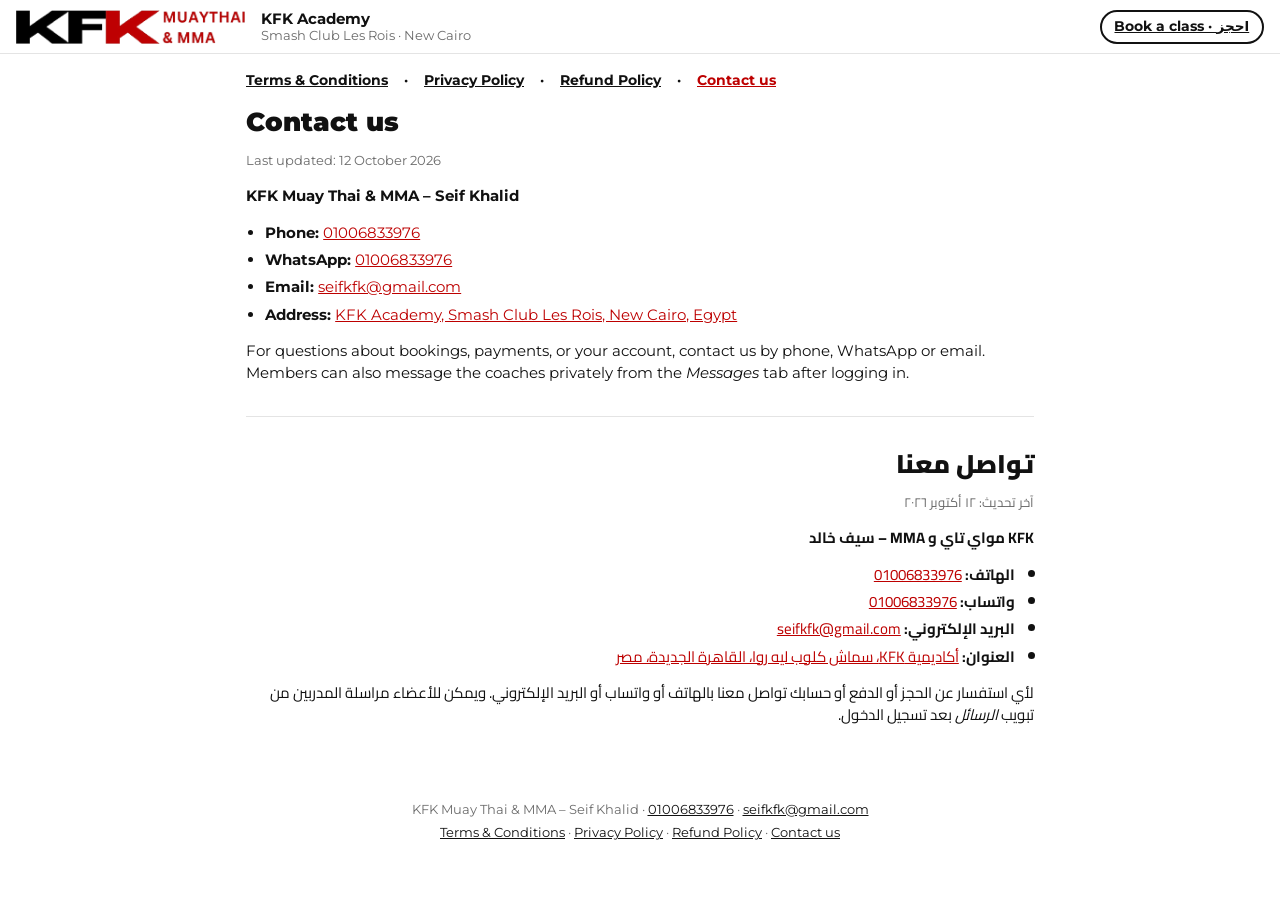
==== contact.html @ 9b611640 "Add Terms, Privacy, Refund Policy and Contact pages (EN/AR) with footer links Co-Authored-By: Claude" ====
<!doctype html>
<html lang="en">
<head>
<meta charset="utf-8"><meta name="viewport" content="width=device-width, initial-scale=1">
<title>Contact us — KFK Academy</title>
<meta name="description" content="Contact us for KFK Muay Thai &amp; MMA class booking at KFK Academy, New Cairo.">
<link rel="icon" type="image/png" href="assets/brand/icon-k-black-fighter.png">
<link rel="preconnect" href="https://fonts.googleapis.com"><link rel="preconnect" href="https://fonts.gstatic.com" crossorigin>
<link href="https://fonts.googleapis.com/css2?family=Montserrat:wght@400;600;700;800&family=Cairo:wght@400;600;700&display=swap" rel="stylesheet">
<link rel="stylesheet" href="css/app.css">
</head>
<body class="policy">
<header class="top"><a href="./"><img class="logo" src="assets/brand/logo-full-horizontal.png" alt="KFK Muay Thai &amp; MMA"></a>
<div class="who"><strong>KFK Academy</strong><small>Smash Club Les Rois · New Cairo</small></div>
<a class="btn ghost sm" href="./">Book a class · احجز</a></header>
<main class="container policy-body">
<nav class="policy-nav"><a href="terms.html">Terms &amp; Conditions</a> · <a href="privacy.html">Privacy Policy</a> · <a href="refund-policy.html">Refund Policy</a> · <a href="contact.html" aria-current="page">Contact us</a></nav>
<article lang="en"><h1>Contact us</h1><p class="muted small">Last updated: 12 October 2026</p><p><strong>KFK Muay Thai &amp; MMA – Seif Khalid</strong></p>
<ul class="rules">
<li><strong>Phone:</strong> <a href="tel:+201006833976">01006833976</a></li>
<li><strong>WhatsApp:</strong> <a href="https://wa.me/201006833976" target="_blank" rel="noopener">01006833976</a></li>
<li><strong>Email:</strong> <a href="mailto:seifkfk@gmail.com">seifkfk@gmail.com</a></li>
<li><strong>Address:</strong> <a href="https://maps.google.com/?q=30.005711,31.508550" target="_blank" rel="noopener">KFK Academy, Smash Club Les Rois, New Cairo, Egypt</a></li>
</ul>
<p>For questions about bookings, payments, or your account, contact us by phone, WhatsApp or email. Members can also message the coaches privately from the <em>Messages</em> tab after logging in.</p></article>
<article lang="ar" dir="rtl"><h1>تواصل معنا</h1><p class="muted small">آخر تحديث: ١٢ أكتوبر ٢٠٢٦</p><p><strong>KFK مواي تاي و MMA – سيف خالد</strong></p>
<ul class="rules">
<li><strong>الهاتف:</strong> <a href="tel:+201006833976">01006833976</a></li>
<li><strong>واتساب:</strong> <a href="https://wa.me/201006833976" target="_blank" rel="noopener">01006833976</a></li>
<li><strong>البريد الإلكتروني:</strong> <a href="mailto:seifkfk@gmail.com">seifkfk@gmail.com</a></li>
<li><strong>العنوان:</strong> <a href="https://maps.google.com/?q=30.005711,31.508550" target="_blank" rel="noopener">أكاديمية KFK، سماش كلوب ليه روا، القاهرة الجديدة، مصر</a></li>
</ul>
<p>لأي استفسار عن الحجز أو الدفع أو حسابك تواصل معنا بالهاتف أو واتساب أو البريد الإلكتروني. ويمكن للأعضاء مراسلة المدربين من تبويب <em>الرسائل</em> بعد تسجيل الدخول.</p></article>
</main>
<footer class="site-footer"><span>KFK Muay Thai &amp; MMA – Seif Khalid</span> · <a href="tel:+201006833976">01006833976</a> · <a href="mailto:seifkfk@gmail.com">seifkfk@gmail.com</a><br><a href="terms.html">Terms &amp; Conditions</a> · <a href="privacy.html">Privacy Policy</a> · <a href="refund-policy.html">Refund Policy</a> · <a href="contact.html" aria-current="page">Contact us</a></footer>
</body></html>
---- css/app.css ----
/* KFK brand: white #FFFFFF, black #000000, red #BD0000 · Montserrat (Cairo for Arabic) */
:root {
  --red: #BD0000;
  --red-dark: #8f0000;
  --black: #000000;
  --ink: #111111;
  --ink-2: #4a4a4a;
  --muted: #6b6b6b;
  --line: #e4e4e4;
  --bg: #ffffff;
  --card: #ffffff;
  --ok: #1d7a3a;
  --ok-bg: #e7f4ea;
  --warn: #8a5a00;
  --warn-bg: #fdf1dc;
  --grey-bg: #ececec;
  --radius: 10px;
  --font: 'Montserrat', system-ui, -apple-system, 'Segoe UI', sans-serif;
}
html[dir='rtl'] { --font: 'Cairo', 'Montserrat', system-ui, sans-serif; }
* { box-sizing: border-box; }
html, body { margin: 0; }
body { font-family: var(--font); background: var(--bg); color: var(--ink); font-size: 15px; line-height: 1.45;
  -webkit-font-smoothing: antialiased; }
h1, h2, h3 { margin: 0 0 .6rem; line-height: 1.2; }
h2 { font-size: 1.15rem; font-weight: 800; text-transform: uppercase; letter-spacing: .02em; margin-top: 1.4rem; }
html[dir='rtl'] h2 { text-transform: none; letter-spacing: 0; }
h3 { font-size: 1rem; font-weight: 700; }
a { color: var(--red); }
small, .small { font-size: .82rem; }
.muted { color: var(--muted); }
.center { text-align: center; padding: 3rem 1rem; }
.error { color: var(--red); font-weight: 600; }
.hidden { display: none !important; }
.row { display: flex; gap: .4rem; align-items: center; flex-wrap: wrap; }
.row select, .row input { width: auto; }

/* Buttons */
.btn { font: inherit; font-weight: 700; border: 2px solid var(--ink); background: var(--card); color: var(--ink);
  border-radius: 999px; padding: .55rem 1.1rem; cursor: pointer; display: inline-flex; gap: .4rem; align-items: center;
  justify-content: center; min-height: 40px; }
.btn:hover { background: #f0f0f0; }
.btn:disabled { opacity: .45; cursor: not-allowed; }
.btn.primary { background: var(--red); border-color: var(--red); color: #fff; }
.btn.primary:hover { background: var(--red-dark); border-color: var(--red-dark); }
.btn.danger { border-color: var(--red); color: var(--red); }
.btn.danger:hover { background: #fbeaea; }
.btn.ghost { border-color: var(--line); }
.btn.sm { padding: .3rem .8rem; min-height: 34px; font-size: .85rem; }
.btn.wide { width: 100%; }
.btn .tag { font-size: .7rem; background: rgba(255,255,255,.25); padding: 0 .4rem; border-radius: 4px; }
.link { background: none; border: 0; color: var(--ink); font: inherit; cursor: pointer; padding: .3rem 0; text-align: start; }
button.link:hover { text-decoration: underline; }
.icon-btn { background: none; border: 0; color: inherit; font-size: 1.3rem; cursor: pointer; padding: .3rem .5rem;
  position: relative; line-height: 1; }
:focus-visible { outline: 3px solid var(--red); outline-offset: 2px; }

/* Auth */
.auth { min-height: 100vh; display: grid; place-items: center; gap: 1.5rem; padding: 2rem 1rem;
  background: var(--black); align-content: center; }
.auth-brand { text-align: center; color: #fff; }
.auth-brand img { width: min(320px, 80vw); height: auto; }
.auth-brand p { margin: .6rem 0 0; color: #cfcfcf; font-weight: 600; letter-spacing: .04em; }
.auth-card { width: min(440px, 100%); background: var(--card); border-radius: 14px; padding: 1.4rem;
  box-shadow: 0 20px 60px rgba(0,0,0,.4); }
.auth-top { display: flex; justify-content: space-between; align-items: center; gap: .5rem; margin-bottom: 1rem; }
.seg { display: inline-flex; background: var(--bg); border-radius: 999px; padding: 3px; }
.seg button { font: inherit; font-weight: 700; border: 0; background: none; padding: .45rem .9rem; border-radius: 999px;
  cursor: pointer; color: var(--ink-2); }
.seg button[aria-pressed='true'] { background: var(--black); color: #fff; }
.seg.choice { display: grid; grid-template-columns: 1fr; gap: .4rem; background: none; padding: 0; width: 100%; }
.seg.choice button { border: 2px solid var(--line); border-radius: var(--radius); text-align: start; padding: .7rem .9rem; }
.seg.choice button[aria-pressed='true'] { border-color: var(--red); background: #fff5f5; color: var(--ink); }
.label { font-weight: 700; margin: 0 0 .4rem; }

/* Forms */
.form { display: grid; gap: .8rem; margin: .8rem 0; }
.field { display: grid; gap: .25rem; }
.field > span { font-weight: 600; font-size: .9rem; }
.field small { color: var(--muted); }
input, select, textarea { font: inherit; padding: .6rem .7rem; border: 1.5px solid #cfcfcf; border-radius: 8px;
  background: #fff; color: var(--ink); width: 100%; min-height: 42px; }
input:focus, select:focus, textarea:focus { border-color: var(--ink); outline: none; }
.check { display: flex; gap: .6rem; align-items: center; font-weight: 600; }
.check input { width: 20px; height: 20px; min-height: 0; accent-color: var(--red); }
label.inline input { width: auto; }

/* Shell */
.top { background: #fff; color: var(--ink); border-bottom: 1px solid var(--line); display: flex; align-items: center; gap: 1rem; padding: .6rem 1rem;
  position: sticky; top: 0; z-index: 10; flex-wrap: wrap; }
.top .logo { height: 34px; width: auto; }
.top .who { display: grid; margin-inline-end: auto; line-height: 1.2; }
.top .who small { color: var(--muted); }
.top .btn.ghost { color: var(--ink); border-color: var(--ink); background: transparent; }
.top .btn.ghost:hover { background: #f0f0f0; }
.bell .badge { position: absolute; top: 0; inset-inline-end: 0; }
.badge { background: var(--red); color: #fff; border-radius: 999px; font-size: .7rem; font-weight: 800;
  min-width: 18px; height: 18px; display: inline-grid; place-items: center; padding: 0 5px; margin-inline-start: .3rem; }
.container { max-width: 980px; margin: 0 auto; padding: 1rem; }
.tabs { display: flex; gap: .1rem .3rem; flex-wrap: wrap; border-bottom: 2px solid var(--line); margin: .2rem 0 1rem; }
.tab { font: inherit; font-weight: 700; border: 0; background: none; padding: .7rem .8rem; cursor: pointer; color: var(--ink-2);
  white-space: nowrap; border-bottom: 3px solid transparent; margin-bottom: -2px; }
.tab[aria-selected='true'] { color: var(--ink); border-bottom-color: var(--red); }
.section-head { display: flex; justify-content: space-between; align-items: center; gap: .8rem; flex-wrap: wrap; margin-top: 1rem; }
.section-head h2 { margin: 0; }
.section-head p { margin: 0; }
.count { display: inline-grid; place-items: center; background: var(--black); color: #fff; border-radius: 999px;
  min-width: 22px; height: 22px; font-size: .75rem; padding: 0 6px; vertical-align: middle; margin-inline-start: .4rem; }

/* Stats */
.stats { display: grid; grid-template-columns: repeat(auto-fit, minmax(150px, 1fr)); gap: .6rem; margin: .5rem 0 1rem; }
.stat { background: var(--card); border: 1px solid var(--line); border-radius: var(--radius); padding: .8rem .9rem;
  display: grid; gap: .15rem; align-content: start; }
.stat > small:first-child { color: var(--muted); font-weight: 600; text-transform: uppercase; font-size: .72rem; letter-spacing: .04em; }
.stat strong { font-size: 1.5rem; font-weight: 800; }
.stats.big { grid-template-columns: repeat(auto-fit, minmax(190px, 1fr)); }
.up { color: var(--ok); font-weight: 700; }
.down { color: var(--red); font-weight: 700; }
.notice { background: #fff5f5; border-inline-start: 4px solid var(--red); padding: .7rem .9rem; border-radius: 6px; margin: .5rem 0; }
.notice.full { grid-column: 1 / -1; margin: 0; }
.empty { color: var(--muted); padding: 1.2rem; text-align: center; background: var(--card); border: 1px dashed #d4d4d4;
  border-radius: var(--radius); }

/* Sessions */
.day { margin: 1.2rem 0 .5rem; font-size: .9rem; text-transform: uppercase; letter-spacing: .05em; color: var(--red); }
html[dir='rtl'] .day { text-transform: none; letter-spacing: 0; }
.session-list { display: grid; gap: .5rem; }
.session { display: grid; grid-template-columns: 76px 1fr auto; gap: .8rem; align-items: center; background: var(--card);
  border: 1px solid var(--line); border-radius: var(--radius); padding: .75rem .9rem; }
.session .when { display: grid; line-height: 1.2; }
.session .when strong { font-size: 1rem; }
.session .when small, .session .what small { color: var(--muted); }
.session .what { display: grid; min-width: 0; }
.session.is-cancelled, .card.is-cancelled { opacity: .6; }
.session.waiting { border-style: dashed; }
.pill { display: inline-block; font-size: .75rem; font-weight: 700; padding: .2rem .6rem; border-radius: 999px;
  background: var(--grey-bg); color: var(--ink-2); margin-inline-start: .4rem; white-space: nowrap; }
.pill.ok { background: var(--ok-bg); color: var(--ok); }
.pill.warn { background: var(--warn-bg); color: var(--warn); }
.pill.grey { background: var(--grey-bg); color: var(--ink-2); }

/* Packages */
.package-grid { display: grid; grid-template-columns: repeat(auto-fit, minmax(240px, 1fr)); gap: .8rem; }
.package { background: var(--card); border: 2px solid var(--black); border-radius: 14px; padding: 1rem; display: flex;
  flex-direction: column; gap: .5rem; }
.package h3 { margin: 0; text-transform: uppercase; }
.package .price { font-size: 1.6rem; font-weight: 900; color: var(--red); }
.package ul { margin: 0; padding-inline-start: 1.1rem; }
.package-actions { display: grid; gap: .4rem; margin-top: auto; }

/* Tables */
.table-wrap { overflow-x: auto; background: var(--card); border: 1px solid var(--line); border-radius: var(--radius); }
table { border-collapse: collapse; width: 100%; font-size: .9rem; }
th, td { padding: .6rem .7rem; text-align: start; border-bottom: 1px solid var(--line); vertical-align: middle; }
th { font-size: .75rem; text-transform: uppercase; color: var(--muted); letter-spacing: .04em; }
tr:last-child td { border-bottom: 0; }
table.bars td.bar-cell { min-width: 240px; }
.bar-wrap { display: flex; align-items: center; gap: .6rem; }
.bar-track { flex: 1; min-width: 120px; }
.bar { display: block; height: 12px; background: var(--red); border-radius: 0 4px 4px 0; }
.bar-wrap > span:last-child { white-space: nowrap; font-weight: 700; }
html[dir='rtl'] .bar { border-radius: 4px 0 0 4px; }

/* Cards */
.card { background: var(--card); border: 1px solid var(--line); border-radius: var(--radius); padding: .9rem 1rem; margin: .6rem 0; }
.card > header { display: flex; justify-content: space-between; gap: .8rem; align-items: flex-start; flex-wrap: wrap; }
.card h3 { margin: 0 0 .15rem; }
.row-card { display: flex; justify-content: space-between; align-items: center; gap: .8rem; flex-wrap: wrap; }
.row-card > div:first-child { display: grid; }
.attendance { list-style: none; margin: .7rem 0 0; padding: 0; display: grid; gap: .35rem; }
.attendance li { display: flex; justify-content: space-between; align-items: center; gap: .6rem; flex-wrap: wrap;
  padding: .5rem .6rem; border-radius: 8px; background: var(--bg); }
.attendance li > div:first-child { display: grid; }
.attendance li.attended { background: var(--ok-bg); }
.attendance li.no_show { background: #fbeaea; }
.member-row { display: flex; justify-content: space-between; align-items: center; gap: .6rem; flex-wrap: wrap;
  padding: .6rem 0; border-top: 1px solid var(--line); }
.member-row input[type='number'] { width: 110px; }
.members { margin-top: .4rem; }
.chips { display: flex; gap: .4rem; flex-wrap: wrap; margin: .6rem 0 1rem; }
.chip { font: inherit; font-weight: 700; border: 2px solid var(--line); background: var(--card); border-radius: 999px;
  padding: .45rem .9rem; cursor: pointer; }
.chip[aria-pressed='true'] { border-color: var(--red); background: var(--red); color: #fff; }
.two-col { display: grid; grid-template-columns: repeat(auto-fit, minmax(280px, 1fr)); gap: 1rem; }
.plain { padding-inline-start: 1.2rem; }
.plain li { margin: .3rem 0; }

/* Notifications */
.notes { display: grid; gap: .5rem; }
.note { background: var(--card); border: 1px solid var(--line); border-radius: var(--radius); padding: .7rem .9rem; }
.note > div { display: flex; justify-content: space-between; gap: .6rem; flex-wrap: wrap; }
.note p { margin: .3rem 0 0; color: var(--ink-2); }
.note.unread { border-inline-start: 4px solid var(--red); }

/* Dialogs & toasts */
.overlay { position: fixed; inset: 0; background: rgba(0,0,0,.55); display: grid; place-items: center; padding: 1rem; z-index: 50; }
.dialog { background: var(--card); border-radius: 14px; width: min(520px, 100%); max-height: 90vh; overflow: auto; }
.dialog-head { display: flex; justify-content: space-between; align-items: center; padding: .9rem 1rem .2rem; gap: .6rem; }
.dialog-head h3 { margin: 0; }
.dialog-body { padding: .4rem 1rem 1rem; white-space: pre-line; }
.dialog-actions { display: flex; justify-content: flex-end; gap: .5rem; padding: 0 1rem 1rem; flex-wrap: wrap; }
#toasts { position: fixed; bottom: 1rem; inset-inline: 1rem; display: grid; gap: .5rem; justify-items: center; z-index: 60;
  pointer-events: none; }
.toast { background: var(--black); color: #fff; padding: .75rem 1rem; border-radius: 10px; max-width: 520px;
  box-shadow: 0 8px 30px rgba(0,0,0,.3); font-weight: 600; transition: opacity .4s; }
.toast.err { background: var(--red); }
.toast.out { opacity: 0; }

@media (max-width: 560px) {
  .session { grid-template-columns: 62px 1fr; }
  .session .act { grid-column: 1 / -1; }
  .session .act .btn { width: 100%; }
  .top .logo { height: 26px; }
  .stat strong { font-size: 1.25rem; }
}

/* Update 002 */
.attendance li, .session, .stat, .card, .note, .table-wrap, .empty { background-color: #fff; }
.attendance li { background: #f6f6f6; }
.finished { display: block; font-style: italic; }
.pay-note { margin: .2rem 0; }
.pay-note em { font-style: italic; }
.no-refunds { border: 2px solid var(--red); background: #fff5f5; border-radius: var(--radius); padding: .8rem 1rem; margin: .6rem 0 1rem; }
.no-refunds strong { color: var(--red); font-size: 1.1rem; letter-spacing: .04em; }
.no-refunds p { margin: .3rem 0 0; }
.no-refunds-inline { color: var(--red); font-weight: 700; margin: -.3rem 0 .6rem; }
ul.rules { padding-inline-start: 1.2rem; }
ul.rules li { margin: .35rem 0; }
fieldset.days { border: 1.5px solid #cfcfcf; border-radius: 8px; padding: .6rem .8rem; display: flex; flex-wrap: wrap; gap: .5rem 1rem; }
fieldset.days legend { font-weight: 600; font-size: .9rem; padding: 0 .3rem; }
.thread { display: grid; gap: .5rem; max-height: 55vh; overflow-y: auto; padding: .6rem; border: 1px solid var(--line); border-radius: var(--radius); background: #fafafa; }
.bubble { max-width: 80%; padding: .5rem .8rem; border-radius: 12px; background: #fff; border: 1px solid var(--line); display: grid; gap: .1rem; }
.bubble p { margin: 0; white-space: pre-wrap; }
.bubble.mine { justify-self: end; background: var(--red); color: #fff; border-color: var(--red); }
.bubble.mine .muted { color: #ffd6d6; }
.bubble .who { font-weight: 700; font-size: .75rem; }
.composer { display: flex; gap: .5rem; margin-top: .6rem; align-items: flex-end; }
.composer textarea { flex: 1; }
.inbox { display: grid; grid-template-columns: minmax(200px, 280px) 1fr; gap: 1rem; margin-top: .6rem; }
.inbox-list { display: grid; gap: .4rem; align-content: start; }
.thread-item { font: inherit; text-align: start; background: #fff; border: 1px solid var(--line); border-radius: var(--radius); padding: .6rem .7rem; cursor: pointer; display: grid; gap: .1rem; }
.thread-item[aria-pressed='true'] { border-color: var(--red); background: #fff5f5; }
@media (max-width: 700px) { .inbox { grid-template-columns: 1fr; } }

/* Policy pages & footer */
.policy-body { max-width: 820px; }
.policy-body h1 { font-size: 1.6rem; font-weight: 900; margin: 1rem 0 .2rem; }
.policy-body h2 { font-size: 1rem; margin-top: 1.2rem; }
.policy-body article { margin-bottom: 2rem; }
.policy-body article[dir='rtl'] { font-family: 'Cairo', 'Montserrat', sans-serif; border-top: 1px solid var(--line); padding-top: 1rem; }
.policy-nav { display: flex; flex-wrap: wrap; gap: .4rem 1rem; font-weight: 700; font-size: .9rem; }
.policy-nav a, .site-footer a { color: var(--ink); }
.policy-nav a[aria-current='page'] { color: var(--red); }
.top > a { display: inline-flex; }
.site-footer { text-align: center; color: var(--muted); font-size: .82rem; padding: 1.5rem 1rem 2rem; line-height: 1.8; }
.site-footer a { text-decoration: underline; }
.auth .site-footer { color: #bdbdbd; }
.auth .site-footer a { color: #fff; }
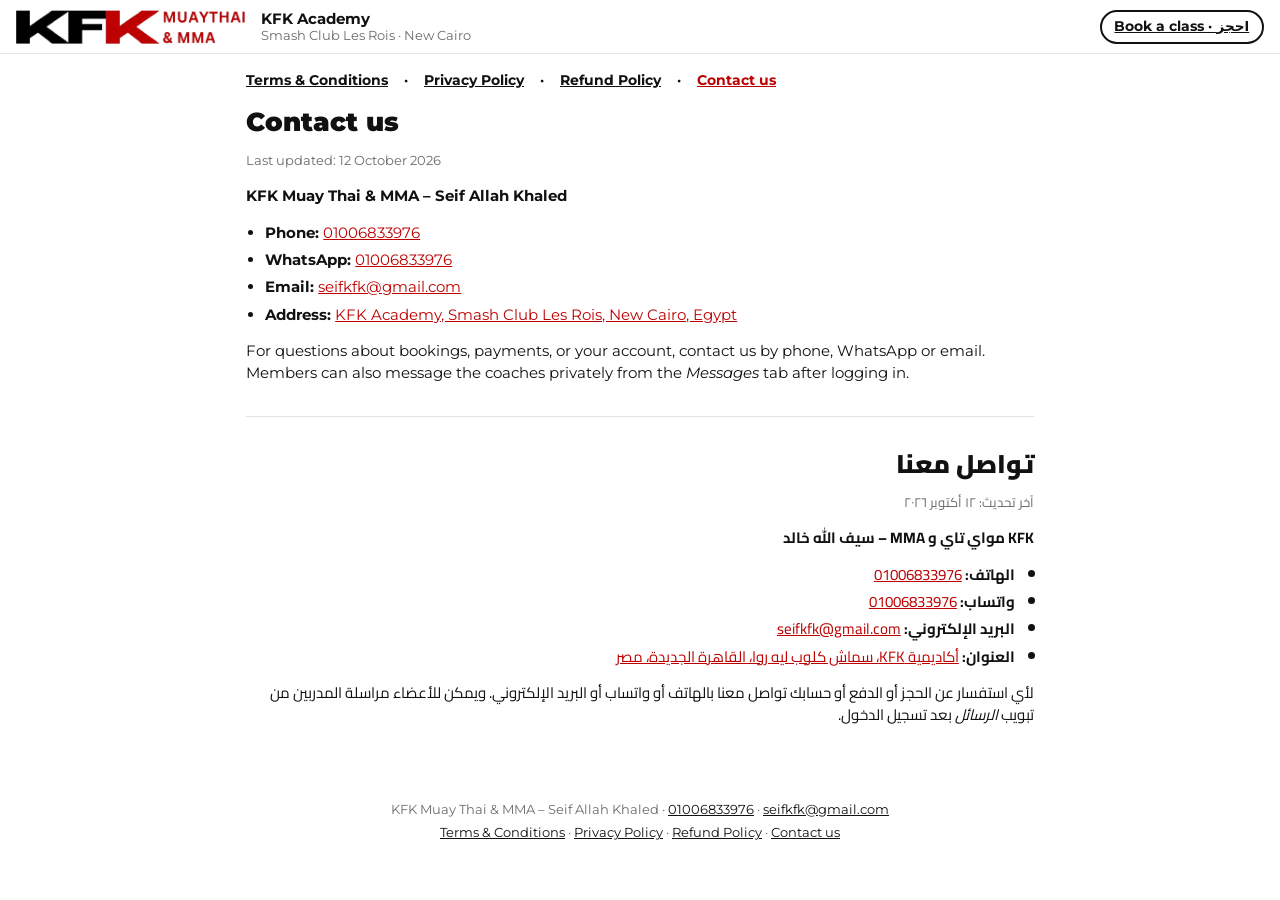
==== commit 1786c553: "Rename Seif Khalid to Seif Allah Khaled Co-Authored-By: Claude Opus 5.5 <noreply@anthropic.com> Clau" ====
--- a/contact.html
+++ b/contact.html
@@ -15,7 +15,7 @@
 <a class="btn ghost sm" href="./">Book a class · احجز</a></header>
 <main class="container policy-body">
 <nav class="policy-nav"><a href="terms.html">Terms &amp; Conditions</a> · <a href="privacy.html">Privacy Policy</a> · <a href="refund-policy.html">Refund Policy</a> · <a href="contact.html" aria-current="page">Contact us</a></nav>
-<article lang="en"><h1>Contact us</h1><p class="muted small">Last updated: 12 October 2026</p><p><strong>KFK Muay Thai &amp; MMA – Seif Khalid</strong></p>
+<article lang="en"><h1>Contact us</h1><p class="muted small">Last updated: 12 October 2026</p><p><strong>KFK Muay Thai &amp; MMA – Seif Allah Khaled</strong></p>
 <ul class="rules">
 <li><strong>Phone:</strong> <a href="tel:+201006833976">01006833976</a></li>
 <li><strong>WhatsApp:</strong> <a href="https://wa.me/201006833976" target="_blank" rel="noopener">01006833976</a></li>
@@ -23,7 +23,7 @@
 <li><strong>Address:</strong> <a href="https://maps.google.com/?q=30.005711,31.508550" target="_blank" rel="noopener">KFK Academy, Smash Club Les Rois, New Cairo, Egypt</a></li>
 </ul>
 <p>For questions about bookings, payments, or your account, contact us by phone, WhatsApp or email. Members can also message the coaches privately from the <em>Messages</em> tab after logging in.</p></article>
-<article lang="ar" dir="rtl"><h1>تواصل معنا</h1><p class="muted small">آخر تحديث: ١٢ أكتوبر ٢٠٢٦</p><p><strong>KFK مواي تاي و MMA – سيف خالد</strong></p>
+<article lang="ar" dir="rtl"><h1>تواصل معنا</h1><p class="muted small">آخر تحديث: ١٢ أكتوبر ٢٠٢٦</p><p><strong>KFK مواي تاي و MMA – سيف الله خالد</strong></p>
 <ul class="rules">
 <li><strong>الهاتف:</strong> <a href="tel:+201006833976">01006833976</a></li>
 <li><strong>واتساب:</strong> <a href="https://wa.me/201006833976" target="_blank" rel="noopener">01006833976</a></li>
@@ -32,5 +32,5 @@
 </ul>
 <p>لأي استفسار عن الحجز أو الدفع أو حسابك تواصل معنا بالهاتف أو واتساب أو البريد الإلكتروني. ويمكن للأعضاء مراسلة المدربين من تبويب <em>الرسائل</em> بعد تسجيل الدخول.</p></article>
 </main>
-<footer class="site-footer"><span>KFK Muay Thai &amp; MMA – Seif Khalid</span> · <a href="tel:+201006833976">01006833976</a> · <a href="mailto:seifkfk@gmail.com">seifkfk@gmail.com</a><br><a href="terms.html">Terms &amp; Conditions</a> · <a href="privacy.html">Privacy Policy</a> · <a href="refund-policy.html">Refund Policy</a> · <a href="contact.html" aria-current="page">Contact us</a></footer>
+<footer class="site-footer"><span>KFK Muay Thai &amp; MMA – Seif Allah Khaled</span> · <a href="tel:+201006833976">01006833976</a> · <a href="mailto:seifkfk@gmail.com">seifkfk@gmail.com</a><br><a href="terms.html">Terms &amp; Conditions</a> · <a href="privacy.html">Privacy Policy</a> · <a href="refund-policy.html">Refund Policy</a> · <a href="contact.html" aria-current="page">Contact us</a></footer>
 </body></html>
